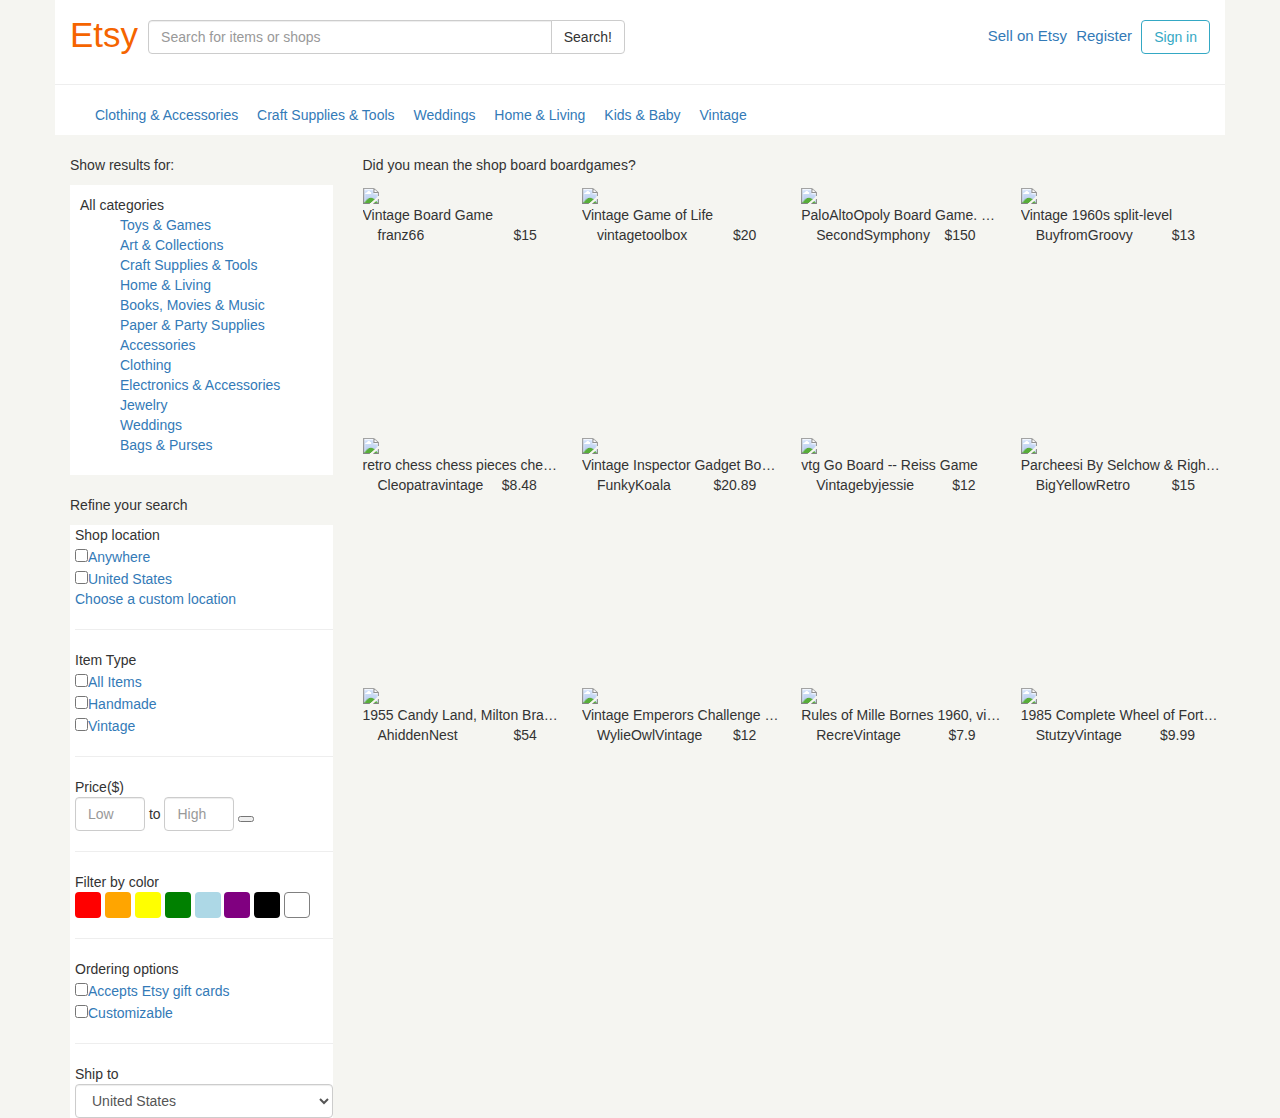
==== index.html @ 54d85743 "added header, created img div section using javascript" ====
<!DOCTYPE html>
<html>
<head>
  <title></title>
  <meta http-equiv="Content-Type" content="text/html; charset=utf-8" />
  <meta http-equiv="X-UA-Compatible" content="IE=edge" />
  <meta name="viewport" content="width=device-width, initial-scale=1.0" />
  <!-- Stylesheets go here. -->
  <link rel="stylesheet" href="https://maxcdn.bootstrapcdn.com/bootstrap/3.3.7/css/bootstrap.min.css" integrity="sha384-BVYiiSIFeK1dGmJRAkycuHAHRg32OmUcww7on3RYdg4Va+PmSTsz/K68vbdEjh4u" crossorigin="anonymous">
  <link rel="stylesheet" type="text/css" href="css/global.css" />
</head>
<body>
  <header>
    <div class="container header-container">
      <div class="row">
        <div class="col-sm-6 top-left">
          <div class="top-left-left">
            Etsy
          </div>
          <div class="input-group text-left top-left-right">
            <input type="text" class="form-control" placeholder="Search for items or shops" />
            <span class="input-group-btn">
              <button class="btn btn-default">Search!</button>
            </span>
          </div>
        </div>


        <div class="col-sm-6 top-right text-right">
          <p>
            <a href="#">Sell on Etsy</a>
            <a href="#">Register</a>
            <button class="btn">Sign in</button>
            <i class="fa fa-shopping-cart" aria-hidden="true"></i>
          </p>
          <!-- <ul>
          <li><a href="#">Sell on Etsy</a></li>
          <li><a href="#">Register</a></li>
          <li><button>Sign in</button></li>
          <li></li>
        </ul> -->
      </div>
      <div class="row">
        <div class="col-sm-12 top-row-two">
          <hr />
          <ul>
            <li><a href="#">Clothing &amp; Accessories</a></li>
            <li><a href="#">Craft Supplies &amp; Tools</a></li>
            <li><a href="#">Weddings</a></li>
            <li><a href="#">Home &amp; Living</a></li>
            <li><a href="#">Kids &amp; Baby</a></li>
            <li><a href="#">Vintage</a></li>
          </ul>
        </div>
      </div>
    </div>
  </header>


  <div class="container middle-container">
    <div class="row">
      <div class="col-sm-3">
        <p>
          Show results for:
        </p>
        <div class="middle-left-one">
          All categories
          <ul>
            <li><a href="#">Toys &amp; Games</a></li>
            <li><a href="#">Art &amp; Collections</a></li>
            <li><a href="#">Craft Supplies &amp; Tools</a></li>
            <li><a href="#">Home &amp; Living</a></li>
            <li><a href="#">Books, Movies &amp; Music</a></li>
            <li><a href="#">Paper &amp; Party Supplies</a></li>
            <li><a href="#">Accessories</a></li>
            <li><a href="#">Clothing</a></li>
            <li><a href="#">Electronics &amp; Accessories</a></li>
            <li><a href="#">Jewelry</a></li>
            <li><a href="#">Weddings</a></li>
            <li><a href="#">Bags &amp; Purses</a></li>
          </ul>
        </div>
        <br />
        <p>
          Refine your search
        </p>
        <div class="middle-left-two">
          Shop location<br />
          <input type="checkbox"><a href="#">Anywhere</a></input><br />
          <input type="checkbox"><a href="#">United States</a></input><br />
          <a href="#">Choose a custom location</a>
          <hr />
          Item Type<br />
          <input type="checkbox"><a href="#">All Items</a></input><br />
          <input type="checkbox"><a href="#">Handmade</a></input><br />
          <input type="checkbox"><a href="#">Vintage</a></input><br />
          <hr />
          Price($)<br />
          <div class="form-group">
            <input type="text" class="form-control low-high" placeholder="Low"> to
            <input type="text" class="form-control low-high" placeholder="High">
            <button><i class="fa fa-play" aria-hidden="true"></i>
            </button>
          </div>
          <hr />
          Filter by color<br />
          <ul class="text-left">
            <li ><a href="#" ><button class=" btn li-red"></button></a></li>
            <li ><a href="#" ><button class=" btn li-orange"></button></a></li>
            <li ><a href="#" ><button class=" btn li-yellow"></button></a></li>
            <li ><a href="#" ><button class=" btn li-green"></button></a></li>
            <li ><a href="#" ><button class=" btn li-blue"></button></a></li>
            <li ><a href="#" ><button class=" btn li-purple"></button></a></li>
            <li ><a href="#" ><button class=" btn li-black"></button></a></li>
            <li ><a href="#" ><button class=" btn li-white"></button></a></li>
          </ul>
          <hr />
          Ordering options<br />
          <input type="checkbox"><a href="#">Accepts Etsy gift cards</a></input><br />
          <input type="checkbox"><a href="#">Customizable</a></input><br />
          <hr />
          Ship to<br />
          <select class="form-control">
            <option>United States</option>
          </select>
        </div>
      </div>

      <div class="col-sm-9">
        <p>
          Did you mean the shop board boardgames?
        </p>
        <div id="searchResults" class="row">
          <!-- <div class="col-sm-3">
            <div class="card">
              <img src="http://unsplash.it/200?random" />
              <div class="card-title">

              </div>
            </div>
          </div> -->
        </div>
      </div>
    </div>



    <!-- Scripts go here. -->
    <script type="text/javascript" src="https://cdn.polyfill.io/v2/polyfill.min.js?features=fetch"></script>
    <script type="text/javascript" src="js/global.js"></script>
    <script src="https://use.fontawesome.com/622f283375.js"></script>
  </body>
  </html>
---- css/global.css ----
* {
  box-sizing: border-box;
}

img {
  width: 100%;
}

.card {
  height: 250px;
}

.card-title {
  text-overflow: ellipsis;
  white-space: nowrap;
  overflow: hidden;
  width: 200px;
}

body {
  background: #F5F5F1;
}

.header-container {
  background: white;
}

.orange-text {
  color: #F56400;
  font-size: 25px;
}

.top-left {
  padding-top: 10px;
}

.top-left-left {
  float: left;
  color: #F56400;
  font-size: 35px;
  padding-right: 10px;
}

.top-left-right {
  padding-top: 10px;
}

.top-right p {
  padding-top: 20px;
  font-size: 15px;
}

.top-right p a {
  padding-right: 5px;
}

.top-right p button {
  color: #34A8C4;
  background: white;
  border: 1px solid #34A8C4;
}

.top-row-two {
  padding-left: 15px;
}

.top-row-two ul {
  list-style-type: none;
}

.top-row-two ul li {
  display: inline-block;
  padding-right: 15px;
}

.middle-container {
  padding-top: 20px;
}

.middle-left-one {
  background: white;
  padding: 10px;
}

.middle-left-one ul {
  list-style-type: none;
}

.middle-left-two {
  background: white;
  padding-left: 5px;
}

.middle-left-two .low-high {
  display: inline-block;
  width: 70px;
}

.middle-left-two ul {
  list-style: none;
  margin: 0;
  padding: 0;
}

.middle-left-two ul li {
  display: inline-block;
}

.middle-left-two .btn {
  width: 15px;
  padding: 12px;
}

.middle-left-two .li-red {
  background: red;
}

.middle-left-two .li-orange {
  background: orange;
}

.middle-left-two .li-yellow {
  background: yellow;
}

.middle-left-two .li-green {
  background: green;
}

.middle-left-two .li-blue {
  background: lightblue;
}

.middle-left-two .li-purple {
  background: purple;
}

.middle-left-two .li-black {
  background: black;
}

.middle-left-two .li-white {
  background: white;
  border: .5px solid grey;
}
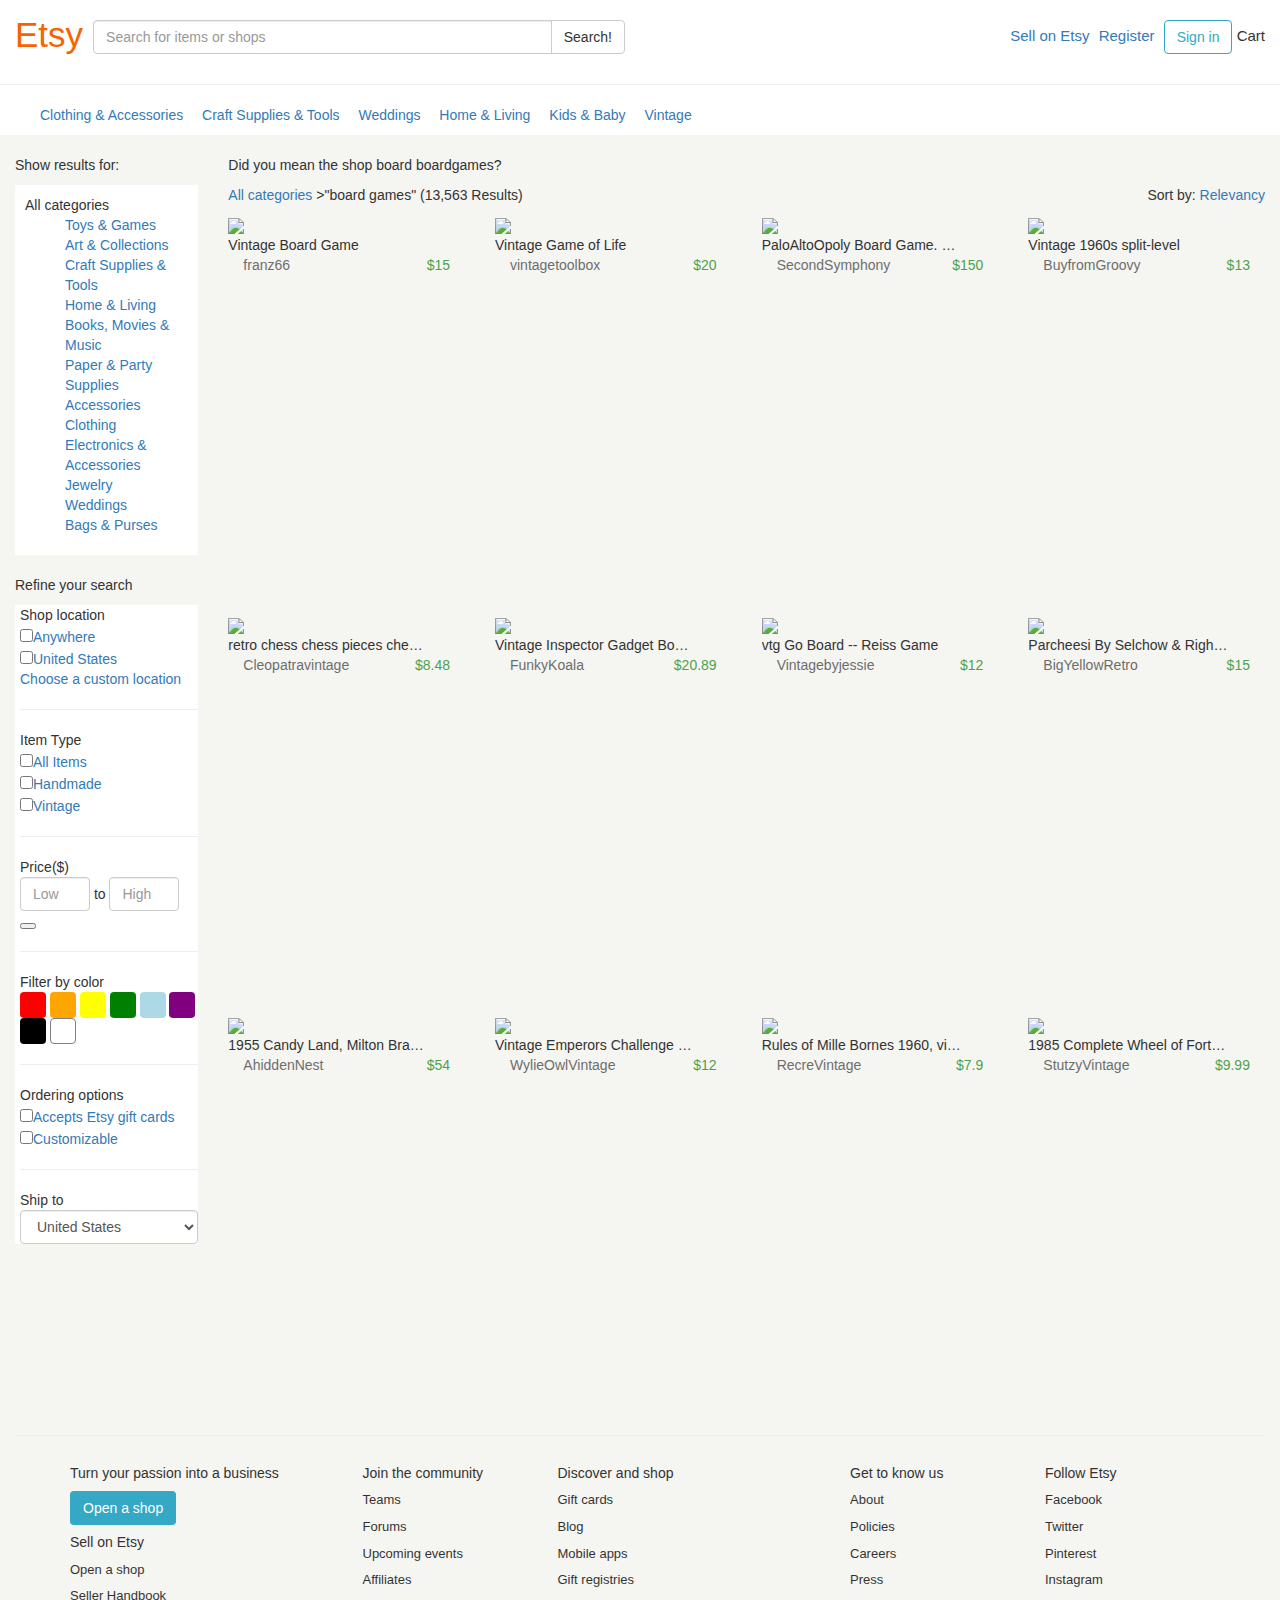
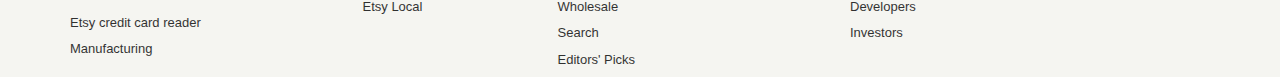
==== commit b7e2be77: "added footer" ====
--- a/index.html
+++ b/index.html
@@ -11,7 +11,7 @@
 </head>
 <body>
   <header>
-    <div class="container header-container">
+    <div class="container-fluid header-container">
       <div class="row">
         <div class="col-sm-6 top-left">
           <div class="top-left-left">
@@ -25,129 +25,188 @@
           </div>
         </div>
 
-
         <div class="col-sm-6 top-right text-right">
+          <ul>
+            <li><a href="#">Sell on Etsy</a></li>
+            <li><a href="#">Register</a></li>
+            <li><button class="btn">Sign in</button></li>
+            <div class="logo-right">
+              <i class="fa fa-shopping-cart" aria-hidden="true"></i>
+              Cart
+            </div>
+          </ul>
+        </div>
+
+        <div class="row">
+          <div class="col-sm-12 top-row-two">
+            <hr />
+            <ul>
+              <li><a href="#">Clothing &amp; Accessories</a></li>
+              <li><a href="#">Craft Supplies &amp; Tools</a></li>
+              <li><a href="#">Weddings</a></li>
+              <li><a href="#">Home &amp; Living</a></li>
+              <li><a href="#">Kids &amp; Baby</a></li>
+              <li><a href="#">Vintage</a></li>
+            </ul>
+          </div>
+        </div>
+      </div>
+    </header>
+
+
+    <div class="container-fluid middle-container">
+      <div class="row">
+        <div class="col-sm-2">
           <p>
-            <a href="#">Sell on Etsy</a>
-            <a href="#">Register</a>
-            <button class="btn">Sign in</button>
-            <i class="fa fa-shopping-cart" aria-hidden="true"></i>
+            Show results for:
           </p>
-          <!-- <ul>
-          <li><a href="#">Sell on Etsy</a></li>
-          <li><a href="#">Register</a></li>
-          <li><button>Sign in</button></li>
-          <li></li>
-        </ul> -->
+          <div class="middle-left-one">
+            All categories
+            <ul>
+              <li><a href="#">Toys &amp; Games</a></li>
+              <li><a href="#">Art &amp; Collections</a></li>
+              <li><a href="#">Craft Supplies &amp; Tools</a></li>
+              <li><a href="#">Home &amp; Living</a></li>
+              <li><a href="#">Books, Movies &amp; Music</a></li>
+              <li><a href="#">Paper &amp; Party Supplies</a></li>
+              <li><a href="#">Accessories</a></li>
+              <li><a href="#">Clothing</a></li>
+              <li><a href="#">Electronics &amp; Accessories</a></li>
+              <li><a href="#">Jewelry</a></li>
+              <li><a href="#">Weddings</a></li>
+              <li><a href="#">Bags &amp; Purses</a></li>
+            </ul>
+          </div>
+          <br />
+          <p>
+            Refine your search
+          </p>
+          <div class="middle-left-two">
+            Shop location<br />
+            <input type="checkbox"><a href="#">Anywhere</a></input><br />
+            <input type="checkbox"><a href="#">United States</a></input><br />
+            <a href="#">Choose a custom location</a>
+            <hr />
+            Item Type<br />
+            <input type="checkbox"><a href="#">All Items</a></input><br />
+            <input type="checkbox"><a href="#">Handmade</a></input><br />
+            <input type="checkbox"><a href="#">Vintage</a></input><br />
+            <hr />
+            Price($)<br />
+            <div class="form-group">
+              <input type="text" class="form-control low-high" placeholder="Low"> to
+              <input type="text" class="form-control low-high" placeholder="High">
+              <button><i class="fa fa-play" aria-hidden="true"></i>
+              </button>
+            </div>
+            <hr />
+            Filter by color<br />
+            <ul class="text-left">
+              <li ><a href="#" ><button class=" btn li-red"></button></a></li>
+              <li ><a href="#" ><button class=" btn li-orange"></button></a></li>
+              <li ><a href="#" ><button class=" btn li-yellow"></button></a></li>
+              <li ><a href="#" ><button class=" btn li-green"></button></a></li>
+              <li ><a href="#" ><button class=" btn li-blue"></button></a></li>
+              <li ><a href="#" ><button class=" btn li-purple"></button></a></li>
+              <li ><a href="#" ><button class=" btn li-black"></button></a></li>
+              <li ><a href="#" ><button class=" btn li-white"></button></a></li>
+            </ul>
+            <hr />
+            Ordering options<br />
+            <input type="checkbox"><a href="#">Accepts Etsy gift cards</a></input><br />
+            <input type="checkbox"><a href="#">Customizable</a></input><br/>
+            <hr />
+            Ship to<br />
+            <select class="form-control">
+              <option>United States</option>
+            </select>
+          </div>
+        </div>
+
+        <div class="col-sm-10">
+          <p>
+            Did you mean the shop board boardgames?
+          </p>
+          <div class="middle-right-text">
+            <p>
+              <a href="#">All categories</a> >"board games" (13,563 Results)
+            </p>
+            <p class-"middle-text-right">
+              Sort by:<a href="#"> Relevancy </a><i class="fa fa-sort-desc" aria-hidden="true"></i>
+            </p>
+          </div>
+
+          <div id="searchResults" class="row">
+          </div>
+        </div>
       </div>
-      <div class="row">
-        <div class="col-sm-12 top-row-two">
-          <hr />
-          <ul>
-            <li><a href="#">Clothing &amp; Accessories</a></li>
-            <li><a href="#">Craft Supplies &amp; Tools</a></li>
-            <li><a href="#">Weddings</a></li>
-            <li><a href="#">Home &amp; Living</a></li>
-            <li><a href="#">Kids &amp; Baby</a></li>
-            <li><a href="#">Vintage</a></li>
-          </ul>
-        </div>
-      </div>
-    </div>
-  </header>
-
-
-  <div class="container middle-container">
-    <div class="row">
-      <div class="col-sm-3">
-        <p>
-          Show results for:
-        </p>
-        <div class="middle-left-one">
-          All categories
-          <ul>
-            <li><a href="#">Toys &amp; Games</a></li>
-            <li><a href="#">Art &amp; Collections</a></li>
-            <li><a href="#">Craft Supplies &amp; Tools</a></li>
-            <li><a href="#">Home &amp; Living</a></li>
-            <li><a href="#">Books, Movies &amp; Music</a></li>
-            <li><a href="#">Paper &amp; Party Supplies</a></li>
-            <li><a href="#">Accessories</a></li>
-            <li><a href="#">Clothing</a></li>
-            <li><a href="#">Electronics &amp; Accessories</a></li>
-            <li><a href="#">Jewelry</a></li>
-            <li><a href="#">Weddings</a></li>
-            <li><a href="#">Bags &amp; Purses</a></li>
-          </ul>
-        </div>
-        <br />
-        <p>
-          Refine your search
-        </p>
-        <div class="middle-left-two">
-          Shop location<br />
-          <input type="checkbox"><a href="#">Anywhere</a></input><br />
-          <input type="checkbox"><a href="#">United States</a></input><br />
-          <a href="#">Choose a custom location</a>
-          <hr />
-          Item Type<br />
-          <input type="checkbox"><a href="#">All Items</a></input><br />
-          <input type="checkbox"><a href="#">Handmade</a></input><br />
-          <input type="checkbox"><a href="#">Vintage</a></input><br />
-          <hr />
-          Price($)<br />
-          <div class="form-group">
-            <input type="text" class="form-control low-high" placeholder="Low"> to
-            <input type="text" class="form-control low-high" placeholder="High">
-            <button><i class="fa fa-play" aria-hidden="true"></i>
-            </button>
-          </div>
-          <hr />
-          Filter by color<br />
-          <ul class="text-left">
-            <li ><a href="#" ><button class=" btn li-red"></button></a></li>
-            <li ><a href="#" ><button class=" btn li-orange"></button></a></li>
-            <li ><a href="#" ><button class=" btn li-yellow"></button></a></li>
-            <li ><a href="#" ><button class=" btn li-green"></button></a></li>
-            <li ><a href="#" ><button class=" btn li-blue"></button></a></li>
-            <li ><a href="#" ><button class=" btn li-purple"></button></a></li>
-            <li ><a href="#" ><button class=" btn li-black"></button></a></li>
-            <li ><a href="#" ><button class=" btn li-white"></button></a></li>
-          </ul>
-          <hr />
-          Ordering options<br />
-          <input type="checkbox"><a href="#">Accepts Etsy gift cards</a></input><br />
-          <input type="checkbox"><a href="#">Customizable</a></input><br />
-          <hr />
-          Ship to<br />
-          <select class="form-control">
-            <option>United States</option>
-          </select>
-        </div>
-      </div>
-
-      <div class="col-sm-9">
-        <p>
-          Did you mean the shop board boardgames?
-        </p>
-        <div id="searchResults" class="row">
-          <!-- <div class="col-sm-3">
-            <div class="card">
-              <img src="http://unsplash.it/200?random" />
-              <div class="card-title">
-
+      <hr />
+
+      <footer>
+        <div class="container">
+          <div class="row">
+            <div class="col-sm-3">
+              <h5>Turn your passion into a business</h5>
+              <button class="btn bottom-button">Open a shop</button>
+              <h5>Sell on Etsy</h5>
+              <ul>
+                <li><a href="#">Open a shop</a></li>
+                <li><a href="#">Seller Handbook</a></li>
+                <li><a href="#">Etsy credit card reader</a></li>
+                <li><a href="#">Manufacturing</a></li>
+              </ul>
+            </div>
+            <div class="col-sm-2">
+              <h5>Join the community</h5>
+              <ul>
+                <li><a href="#">Teams</a></li>
+                <li><a href="#">Forums</a></li>
+                <li><a href="#">Upcoming events</a></li>
+                <li><a href="#">Affiliates</a></li>
+                <li><a href="#">Etsy Local</a></li>
+              </ul>
+            </div>
+            <div class="col-sm-3">
+              <h5>Discover and shop</h5>
+              <ul>
+                <li><a href="#">Gift cards</a></li>
+                <li><a href="#">Blog</a></li>
+                <li><a href="#">Mobile apps</a></li>
+                <li><a href="#">Gift registries</a></li>
+                <li><a href="#">Wholesale</a></li>
+                <li><a href="#">Search</a></li>
+                <li><a href="#">Editors' Picks</a></li>
+              </ul>
+            </div>
+            <div class="col-sm-2">
+              <h5>Get to know us</h5>
+              <ul>
+                <li><a href="#">About</a></li>
+                <li><a href="#">Policies</a></li>
+                <li><a href="#">Careers</a></li>
+                <li><a href="#">Press</a></li>
+                <li><a href="#">Developers</a></li>
+                <li><a href="#">Investors</a></li>
+              </ul>
+            </div>
+            <div class="col-sm-2">
+              <h5>Follow Etsy</h5>
+              <ul>
+                <li><a href="#"><i class="fa fa-facebook-official" aria-hidden="true"></i>
+                  Facebook</a></li>
+                  <li><a href="#">Twitter</a></li>
+                  <li><a href="#"><i class="fa fa-pinterest-p" aria-hidden="true"></i>
+                    Pinterest</a></li>
+                    <li><a href="#"><i class="fa fa-instagram" aria-hidden="true"></i>
+                      Instagram</a></li>
+                    </ul>
+                  </div>
+                </div>
               </div>
-            </div>
-          </div> -->
-        </div>
-      </div>
-    </div>
-
-
-
-    <!-- Scripts go here. -->
-    <script type="text/javascript" src="https://cdn.polyfill.io/v2/polyfill.min.js?features=fetch"></script>
-    <script type="text/javascript" src="js/global.js"></script>
-    <script src="https://use.fontawesome.com/622f283375.js"></script>
-  </body>
-  </html>
+            </footer>
+            <!-- Scripts go here. -->
+            <script type="text/javascript" src="https://cdn.polyfill.io/v2/polyfill.min.js?features=fetch"></script>
+            <script type="text/javascript" src="js/global.js"></script>
+            <script src="https://use.fontawesome.com/622f283375.js"></script>
+          </body>
+          </html>
--- a/css/global.css
+++ b/css/global.css
@@ -7,7 +7,7 @@
 }
 
 .card {
-  height: 250px;
+  height: 400px;
 }
 
 .card-title {
@@ -45,19 +45,32 @@
   padding-top: 10px;
 }
 
-.top-right p {
+.top-right ul {
   padding-top: 20px;
   font-size: 15px;
 }
 
-.top-right p a {
+.top-right ul a {
   padding-right: 5px;
 }
 
-.top-right p button {
+.top-right ul li {
+  display: inline-block;
+}
+
+.top-right ul button {
   color: #34A8C4;
   background: white;
   border: 1px solid #34A8C4;
+}
+
+.logo-right {
+  display: inline-block;
+  height: 15px;
+}
+
+.logo-right i {
+  display: block;
 }
 
 .top-row-two {
@@ -143,3 +156,42 @@
   background: white;
   border: .5px solid grey;
 }
+
+.board-seller {
+  opacity: .7;
+}
+
+.board-price {
+  color: green;
+  opacity: .7;
+}
+
+footer .bottom-button {
+  background: #34A8C4;
+  color: white;
+}
+
+footer ul {
+  list-style-type: none;
+  margin: 0;
+  padding: 0;
+  opacity: .8;
+  font-size: 13px;
+}
+
+footer li {
+  margin: 8px 0;
+}
+
+footer a {
+  text-decoration: none;
+  color: black;
+}
+
+.middle-right-text p:first-child {
+  float: left;
+}
+
+.middle-right-text {
+  text-align: right;
+}
